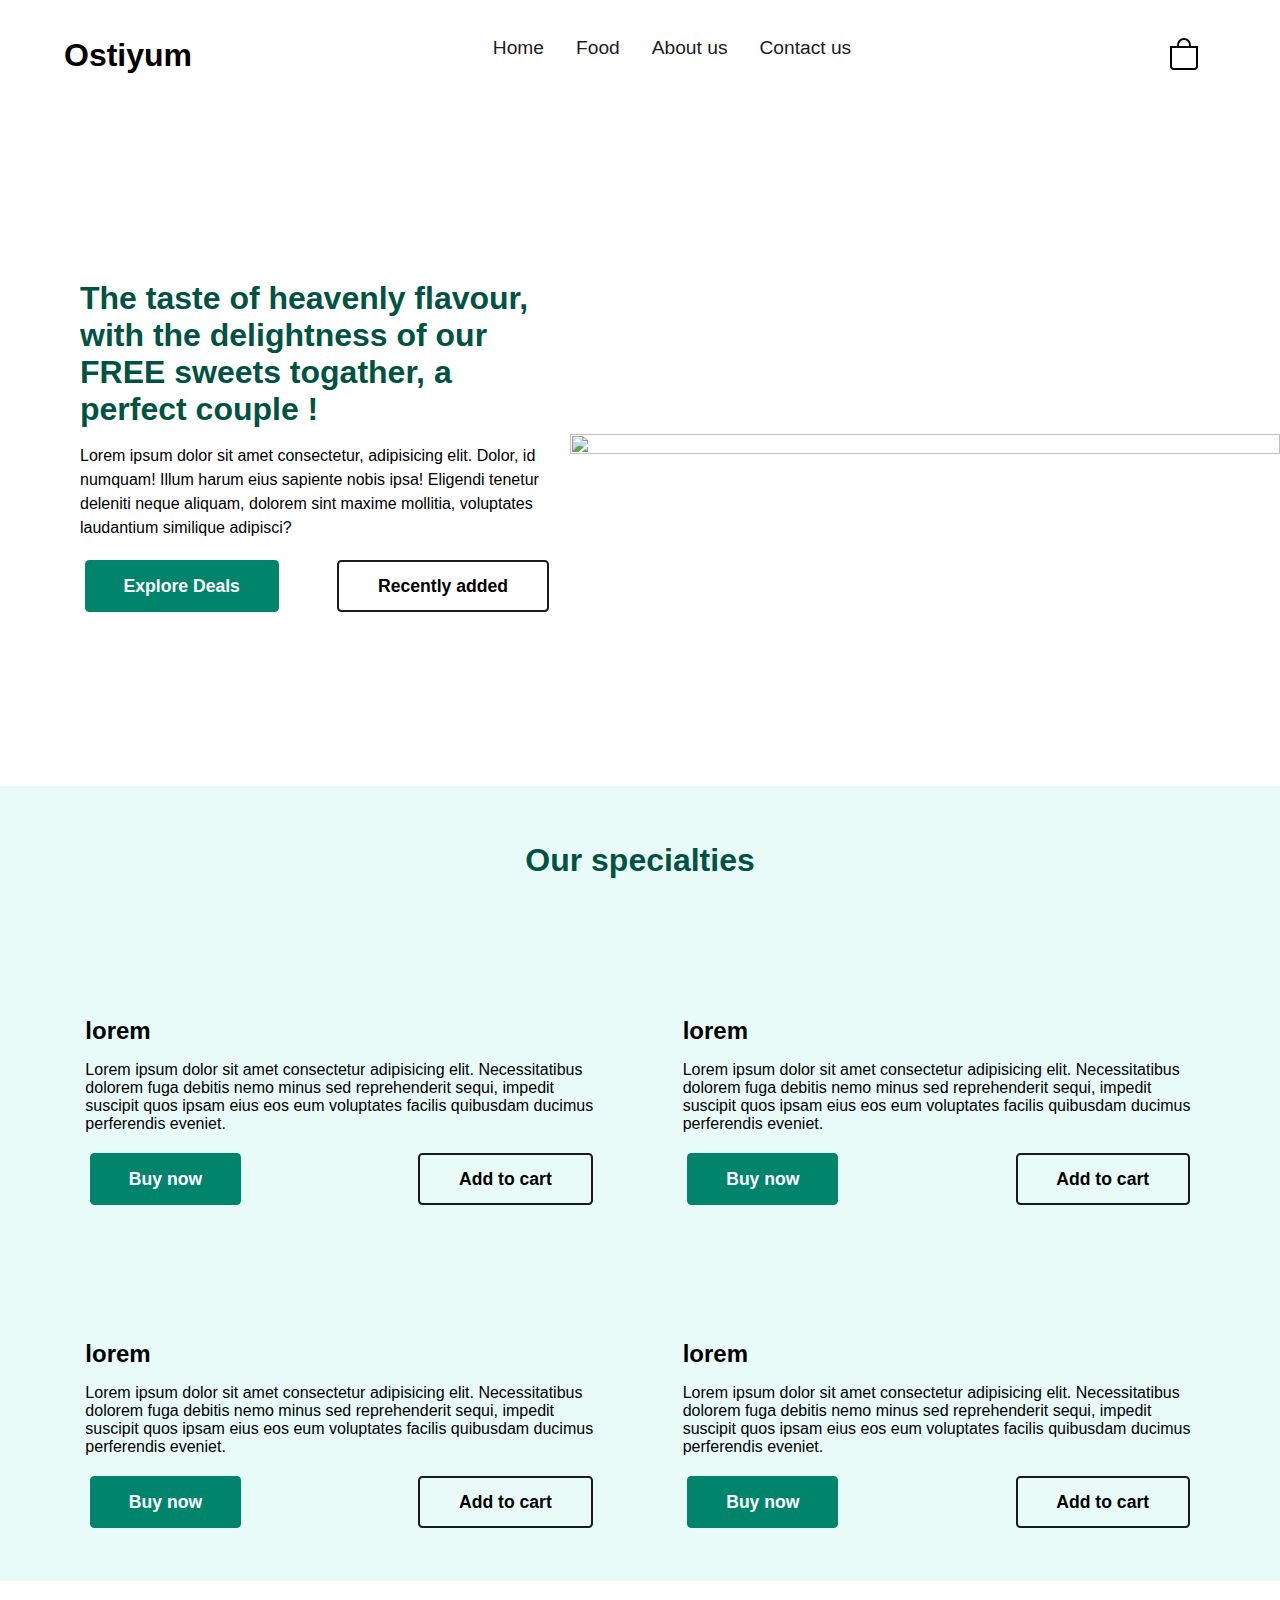
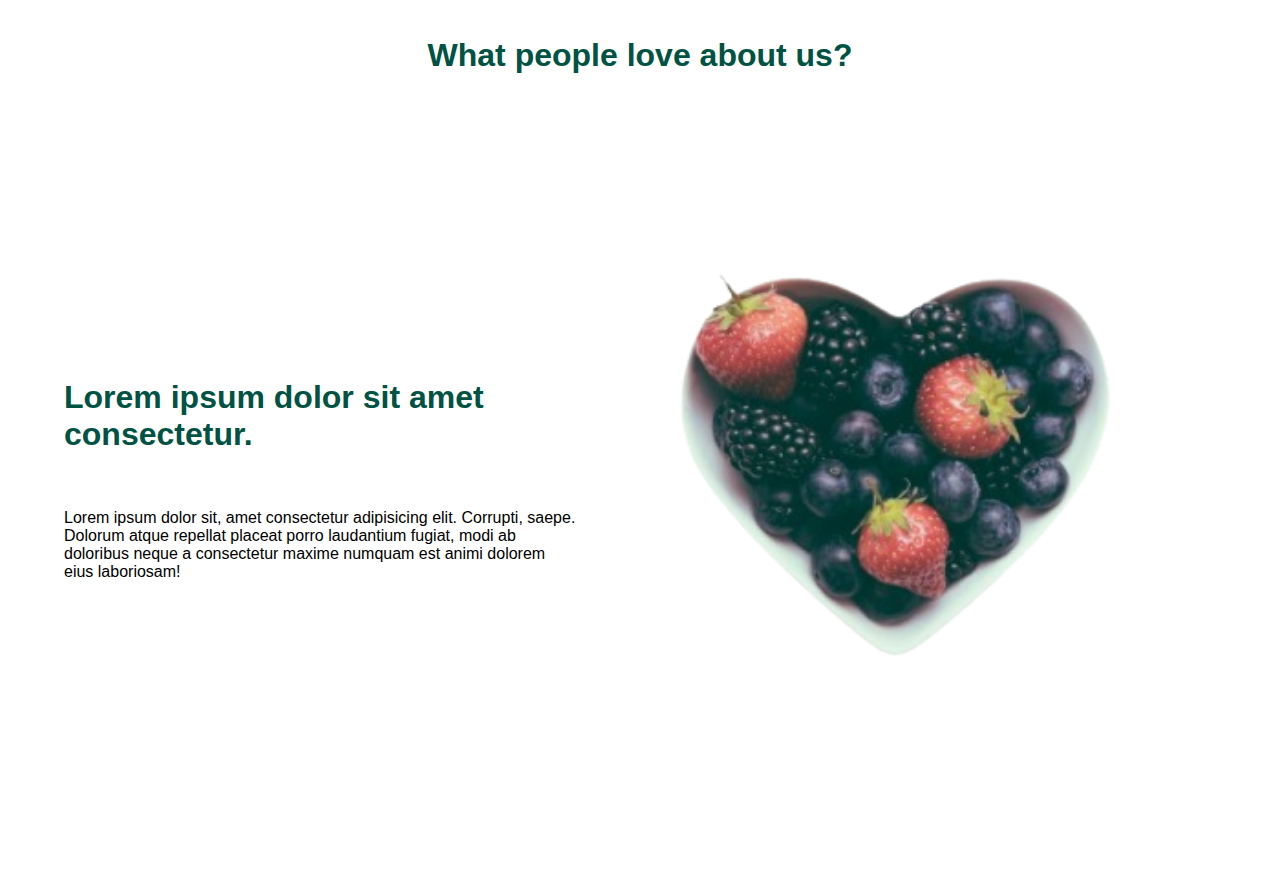
==== index.html @ b5f25201 "section 3" ====
<!DOCTYPE html>
<html lang="en">
<head>
    <meta charset="UTF-8">
    <meta name="viewport" content="width=device-width, initial-scale=1.0">
    <title>Osti-yum</title>
    <!-- stylings -->
    <link rel="stylesheet" href="src\css\style.css">
    <script defer src="src/js/script.js"></script>
</head>
<body>
    <nav>
        <h1>
            Ostiyum
        </h1>

        <div id="nav-link" class="nav-links ">
            <ul>
                
                
                <button id="close_nav">
                    <svg xmlns="http://www.w3.org/2000/svg" width="2rem"fill="currentColor" class="bi bi-x-lg" viewBox="0 0 16 16">
                        <path d="M2.146 2.854a.5.5 0 1 1 .708-.708L8 7.293l5.146-5.147a.5.5 0 0 1 .708.708L8.707 8l5.147 5.146a.5.5 0 0 1-.708.708L8 8.707l-5.146 5.147a.5.5 0 0 1-.708-.708L7.293 8z"/>
                      </svg>
                </button>
                <li><a href="">Home</a></li>
                <li><a href="">Food</a></li>
                <li><a href="">About us</a></li>
                <li><a href="">Contact us</a></li>
            </ul>
        
        </div>

        <div class="cart">
            <button>
                <svg xmlns="http://www.w3.org/2000/svg" width="2rem" fill="currentColor" class="bi bi-bag" viewBox="0 0 16 16">
                    <path d="M8 1a2.5 2.5 0 0 1 2.5 2.5V4h-5v-.5A2.5 2.5 0 0 1 8 1m3.5 3v-.5a3.5 3.5 0 1 0-7 0V4H1v10a2 2 0 0 0 2 2h10a2 2 0 0 0 2-2V4zM2 5h12v9a1 1 0 0 1-1 1H3a1 1 0 0 1-1-1z"/>
                  </svg>
            </button>
            <div class="nav-toggler">
                <button id="open-nav">
                    <svg xmlns="http://www.w3.org/2000/svg" width="2.3rem" fill="currentColor" class="bi bi-list" viewBox="0 0 16 16">
                        <path fill-rule="evenodd" d="M2.5 12a.5.5 0 0 1 .5-.5h10a.5.5 0 0 1 0 1H3a.5.5 0 0 1-.5-.5m0-4a.5.5 0 0 1 .5-.5h10a.5.5 0 0 1 0 1H3a.5.5 0 0 1-.5-.5m0-4a.5.5 0 0 1 .5-.5h10a.5.5 0 0 1 0 1H3a.5.5 0 0 1-.5-.5"/>
                      </svg>
                </button>
            </div>
        </div>

    </nav>

    <section class="sec-1">
        <div class="txt">
            <h1>The taste of heavenly flavour, with the delightness of our FREE sweets togather, a perfect couple !</h1>
            <p>Lorem ipsum dolor sit amet consectetur, adipisicing elit. Dolor, id numquam! Illum harum eius sapiente nobis ipsa! Eligendi tenetur deleniti neque aliquam, dolorem sint maxime mollitia, voluptates laudantium similique adipisci?</p>
            <div class="cta-btn">
                <button>Explore Deals</button>
                <button>Recently added</button>
            </div>
        </div>

        <div class="img-container">
            <img src="src/assets/chicked-saled.webp" alt="">
        </div>
    </section>

    <section class="sec-2">
        <h1 class="title-heading cen">Our specialties</h1>
        
        <div class="big-flex-group">

            <div class="product">
                <div class="img"><img src="https://images.unsplash.com/photo-1504674900247-0877df9cc836?q=80&w=1470&auto=format&fit=crop&ixlib=rb-4.0.3&ixid=M3wxMjA3fDB8MHxwaG90by1wYWdlfHx8fGVufDB8fHx8fA%3D%3D" alt=""></div>
                <div class="textarea">
                    <h2>lorem</h2>
                    <p>Lorem ipsum dolor sit amet consectetur adipisicing elit. Necessitatibus dolorem fuga debitis nemo minus sed reprehenderit sequi, impedit suscipit quos ipsam eius eos eum voluptates facilis quibusdam ducimus perferendis eveniet.</p>
                    
                </div>
                
                <div class="cta-btn">
                    <button>
                        Buy now
                    </button>
                    <button>
                        Add to cart
                    </button>
                </div>
            </div>

            <div class="product">
                <div class="img"><img src="https://images.unsplash.com/photo-1504674900247-0877df9cc836?q=80&w=1470&auto=format&fit=crop&ixlib=rb-4.0.3&ixid=M3wxMjA3fDB8MHxwaG90by1wYWdlfHx8fGVufDB8fHx8fA%3D%3D" alt=""></div>
                <div class="textarea">
                    <h2>lorem</h2>
                    <p>Lorem ipsum dolor sit amet consectetur adipisicing elit. Necessitatibus dolorem fuga debitis nemo minus sed reprehenderit sequi, impedit suscipit quos ipsam eius eos eum voluptates facilis quibusdam ducimus perferendis eveniet.</p>
                    
                </div>
                <div class="cta-btn">
                    <button>
                        Buy now
                    </button>
                    <button>
                        Add to cart
                    </button>
                </div>
            </div>

            <div class="product">
                <div class="img"><img src="https://images.unsplash.com/photo-1504674900247-0877df9cc836?q=80&w=1470&auto=format&fit=crop&ixlib=rb-4.0.3&ixid=M3wxMjA3fDB8MHxwaG90by1wYWdlfHx8fGVufDB8fHx8fA%3D%3D" alt=""></div>
                <div class="textarea">
                    <h2>lorem</h2>
                    <p>Lorem ipsum dolor sit amet consectetur adipisicing elit. Necessitatibus dolorem fuga debitis nemo minus sed reprehenderit sequi, impedit suscipit quos ipsam eius eos eum voluptates facilis quibusdam ducimus perferendis eveniet.</p>
                    
                </div>
                <div class="cta-btn">
                    <button>
                        Buy now
                    </button>
                    <button>
                        Add to cart
                    </button>
                </div>
            </div>
            
            <div class="product">
                <div class="img"><img src="https://images.unsplash.com/photo-1504674900247-0877df9cc836?q=80&w=1470&auto=format&fit=crop&ixlib=rb-4.0.3&ixid=M3wxMjA3fDB8MHxwaG90by1wYWdlfHx8fGVufDB8fHx8fA%3D%3D" alt=""></div>
                <div class="textarea">
                    <h2>lorem</h2>
                    <p>Lorem ipsum dolor sit amet consectetur adipisicing elit. Necessitatibus dolorem fuga debitis nemo minus sed reprehenderit sequi, impedit suscipit quos ipsam eius eos eum voluptates facilis quibusdam ducimus perferendis eveniet.</p>
                    
                </div>
                <div class="cta-btn">
                    <button>
                        Buy now
                    </button>
                    <button>
                        Add to cart
                    </button>
                </div>
            </div>
            
        </div>
    </section>

    <section class="sec-3">
        <h1 class="title-heading cen">What people love about us?</h1>

        <div class="box-thingie">
            <div class="textarea">
                <h1 class="title-heading">Lorem ipsum dolor sit amet consectetur.</h1>
                <p>Lorem ipsum dolor sit, amet consectetur adipisicing elit. Corrupti, saepe. Dolorum atque repellat placeat porro laudantium fugiat, modi ab doloribus neque a consectetur maxime numquam est animi dolorem eius laboriosam!</p>
            </div>
            
            <div class="img">
                <img src="src/assets/heart-bowl.png" alt="">
            </div>
        </div>
    </section>
</body>
</html>
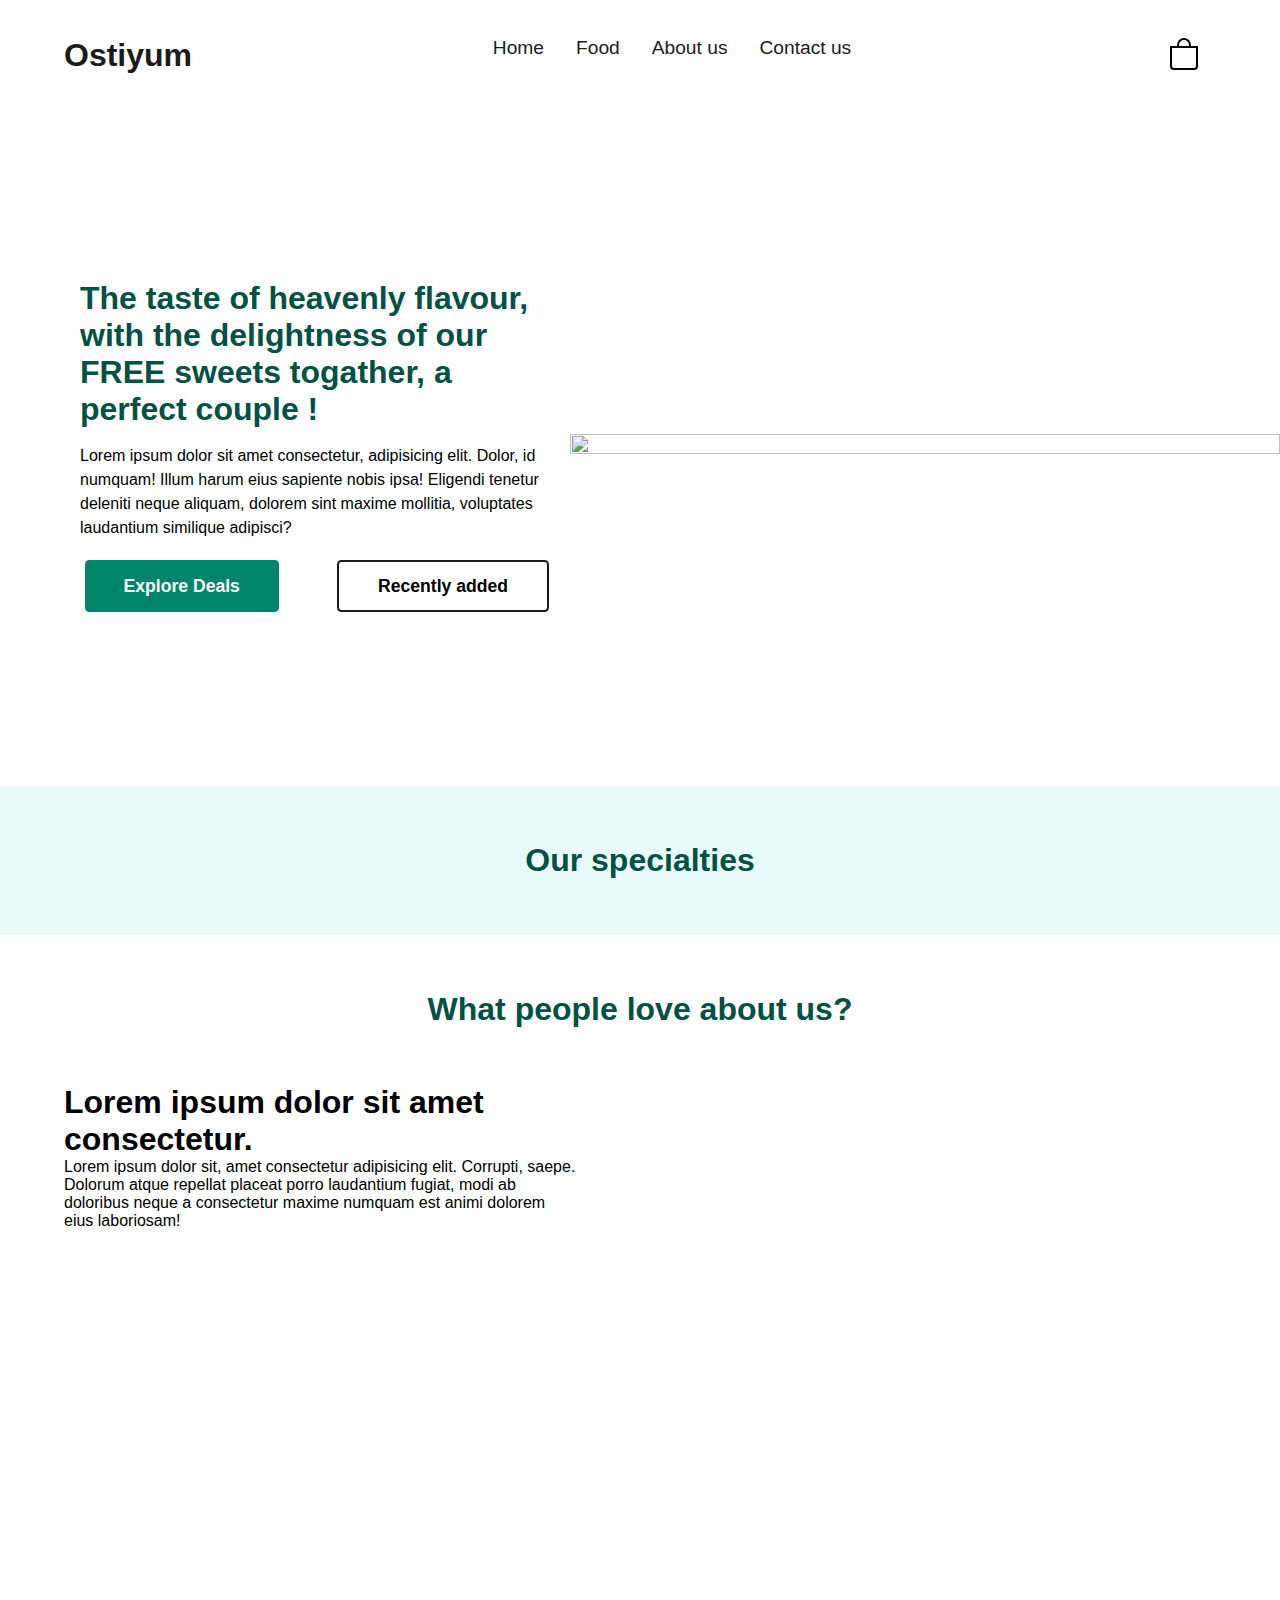
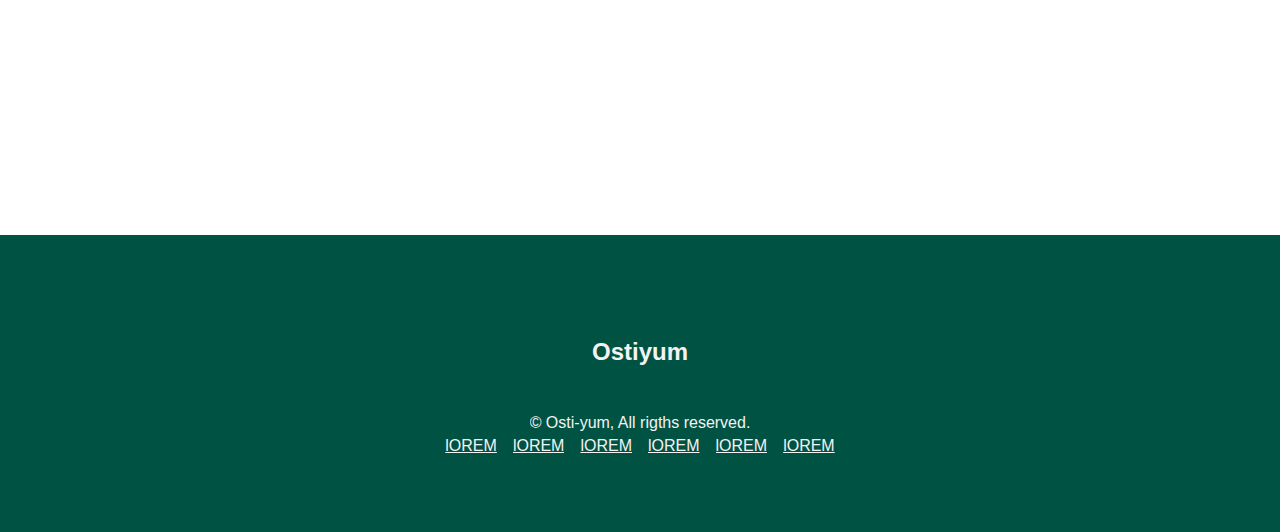
==== commit a913dde9: "half individual product done" ====
--- a/index.html
+++ b/index.html
@@ -6,27 +6,25 @@
     <title>Osti-yum</title>
     <!-- stylings -->
     <link rel="stylesheet" href="src\css\style.css">
+
     <script defer src="src/js/script.js"></script>
+    <script defer src="src/js/productsloader.js"></script>
+
 </head>
 <body>
     <nav>
-        <h1>
-            Ostiyum
-        </h1>
-
+        <a href="../" class="nav-heading">
+            <h1>
+                Ostiyum
+            </h1>
+        </a>
+        
         <div id="nav-link" class="nav-links ">
             <ul>
-                
-                
-                <button id="close_nav">
-                    <svg xmlns="http://www.w3.org/2000/svg" width="2rem"fill="currentColor" class="bi bi-x-lg" viewBox="0 0 16 16">
-                        <path d="M2.146 2.854a.5.5 0 1 1 .708-.708L8 7.293l5.146-5.147a.5.5 0 0 1 .708.708L8.707 8l5.147 5.146a.5.5 0 0 1-.708.708L8 8.707l-5.146 5.147a.5.5 0 0 1-.708-.708L7.293 8z"/>
-                      </svg>
-                </button>
-                <li><a href="">Home</a></li>
-                <li><a href="">Food</a></li>
-                <li><a href="">About us</a></li>
-                <li><a href="">Contact us</a></li>
+                <li><a href="../">Home</a></li>
+                <li><a href="#">Food</a></li>
+                <li><a href="#">About us</a></li>
+                <li><a href="#">Contact us</a></li>
             </ul>
         
         </div>
@@ -41,13 +39,13 @@
                 <button id="open-nav">
                     <svg xmlns="http://www.w3.org/2000/svg" width="2.3rem" fill="currentColor" class="bi bi-list" viewBox="0 0 16 16">
                         <path fill-rule="evenodd" d="M2.5 12a.5.5 0 0 1 .5-.5h10a.5.5 0 0 1 0 1H3a.5.5 0 0 1-.5-.5m0-4a.5.5 0 0 1 .5-.5h10a.5.5 0 0 1 0 1H3a.5.5 0 0 1-.5-.5m0-4a.5.5 0 0 1 .5-.5h10a.5.5 0 0 1 0 1H3a.5.5 0 0 1-.5-.5"/>
-                      </svg>
+                    </svg>
                 </button>
             </div>
         </div>
-
+        
     </nav>
-
+    
     <section class="sec-1">
         <div class="txt">
             <h1>The taste of heavenly flavour, with the delightness of our FREE sweets togather, a perfect couple !</h1>
@@ -66,93 +64,66 @@
     <section class="sec-2">
         <h1 class="title-heading cen">Our specialties</h1>
         
-        <div class="big-flex-group">
+        <div id="speacialities_container" class="big-flex-group">
 
-            <div class="product">
-                <div class="img"><img src="https://images.unsplash.com/photo-1504674900247-0877df9cc836?q=80&w=1470&auto=format&fit=crop&ixlib=rb-4.0.3&ixid=M3wxMjA3fDB8MHxwaG90by1wYWdlfHx8fGVufDB8fHx8fA%3D%3D" alt=""></div>
-                <div class="textarea">
-                    <h2>lorem</h2>
-                    <p>Lorem ipsum dolor sit amet consectetur adipisicing elit. Necessitatibus dolorem fuga debitis nemo minus sed reprehenderit sequi, impedit suscipit quos ipsam eius eos eum voluptates facilis quibusdam ducimus perferendis eveniet.</p>
-                    
-                </div>
-                
-                <div class="cta-btn">
-                    <button>
-                        Buy now
-                    </button>
-                    <button>
-                        Add to cart
-                    </button>
-                </div>
-            </div>
-
-            <div class="product">
-                <div class="img"><img src="https://images.unsplash.com/photo-1504674900247-0877df9cc836?q=80&w=1470&auto=format&fit=crop&ixlib=rb-4.0.3&ixid=M3wxMjA3fDB8MHxwaG90by1wYWdlfHx8fGVufDB8fHx8fA%3D%3D" alt=""></div>
-                <div class="textarea">
-                    <h2>lorem</h2>
-                    <p>Lorem ipsum dolor sit amet consectetur adipisicing elit. Necessitatibus dolorem fuga debitis nemo minus sed reprehenderit sequi, impedit suscipit quos ipsam eius eos eum voluptates facilis quibusdam ducimus perferendis eveniet.</p>
-                    
-                </div>
-                <div class="cta-btn">
-                    <button>
-                        Buy now
-                    </button>
-                    <button>
-                        Add to cart
-                    </button>
-                </div>
-            </div>
-
-            <div class="product">
-                <div class="img"><img src="https://images.unsplash.com/photo-1504674900247-0877df9cc836?q=80&w=1470&auto=format&fit=crop&ixlib=rb-4.0.3&ixid=M3wxMjA3fDB8MHxwaG90by1wYWdlfHx8fGVufDB8fHx8fA%3D%3D" alt=""></div>
-                <div class="textarea">
-                    <h2>lorem</h2>
-                    <p>Lorem ipsum dolor sit amet consectetur adipisicing elit. Necessitatibus dolorem fuga debitis nemo minus sed reprehenderit sequi, impedit suscipit quos ipsam eius eos eum voluptates facilis quibusdam ducimus perferendis eveniet.</p>
-                    
-                </div>
-                <div class="cta-btn">
-                    <button>
-                        Buy now
-                    </button>
-                    <button>
-                        Add to cart
-                    </button>
-                </div>
-            </div>
-            
-            <div class="product">
-                <div class="img"><img src="https://images.unsplash.com/photo-1504674900247-0877df9cc836?q=80&w=1470&auto=format&fit=crop&ixlib=rb-4.0.3&ixid=M3wxMjA3fDB8MHxwaG90by1wYWdlfHx8fGVufDB8fHx8fA%3D%3D" alt=""></div>
-                <div class="textarea">
-                    <h2>lorem</h2>
-                    <p>Lorem ipsum dolor sit amet consectetur adipisicing elit. Necessitatibus dolorem fuga debitis nemo minus sed reprehenderit sequi, impedit suscipit quos ipsam eius eos eum voluptates facilis quibusdam ducimus perferendis eveniet.</p>
-                    
-                </div>
-                <div class="cta-btn">
-                    <button>
-                        Buy now
-                    </button>
-                    <button>
-                        Add to cart
-                    </button>
-                </div>
-            </div>
             
         </div>
     </section>
 
     <section class="sec-3">
-        <h1 class="title-heading cen">What people love about us?</h1>
-
-        <div class="box-thingie">
+        <h1 class="title-heading cen m-p-heading">What people love about us?</h1>
+        
+        <div class="container">
             <div class="textarea">
-                <h1 class="title-heading">Lorem ipsum dolor sit amet consectetur.</h1>
+                <h1>Lorem ipsum dolor sit amet consectetur.</h1>
                 <p>Lorem ipsum dolor sit, amet consectetur adipisicing elit. Corrupti, saepe. Dolorum atque repellat placeat porro laudantium fugiat, modi ab doloribus neque a consectetur maxime numquam est animi dolorem eius laboriosam!</p>
             </div>
             
             <div class="img">
-                <img src="src/assets/heart-bowl.png" alt="">
+                <img src="src/assets/heart-bowl.webp" alt="">
             </div>
         </div>
     </section>
+
+    <!-- will add more sections as desired -->
+
+    <footer>
+        <div class="ftr-container">
+            <div class="ftr-title"><h2 class="ftr-heading">Ostiyum</h2></div>
+            <div class="copyright">
+                <p>© <span id="year"></span> Osti-yum, All rigths reserved.
+                </p>
+            </div>
+            <div class="ftr-links">
+
+
+
+                <a href="#" class="ftr-link">
+                    lOREM
+                </a>
+    
+                <a href="#" class="ftr-link">
+                    lOREM
+                </a>
+    
+                <a href="#" class="ftr-link">
+                    lOREM
+                </a>
+    
+                <a href="#" class="ftr-link">
+                    lOREM
+                </a>
+    
+                <a href="#" class="ftr-link">
+                    lOREM
+                </a>
+    
+                <a href="#" class="ftr-link">
+                    lOREM
+                </a>
+            </div>
+        </div>
+    </footer>
+
 </body>
 </html>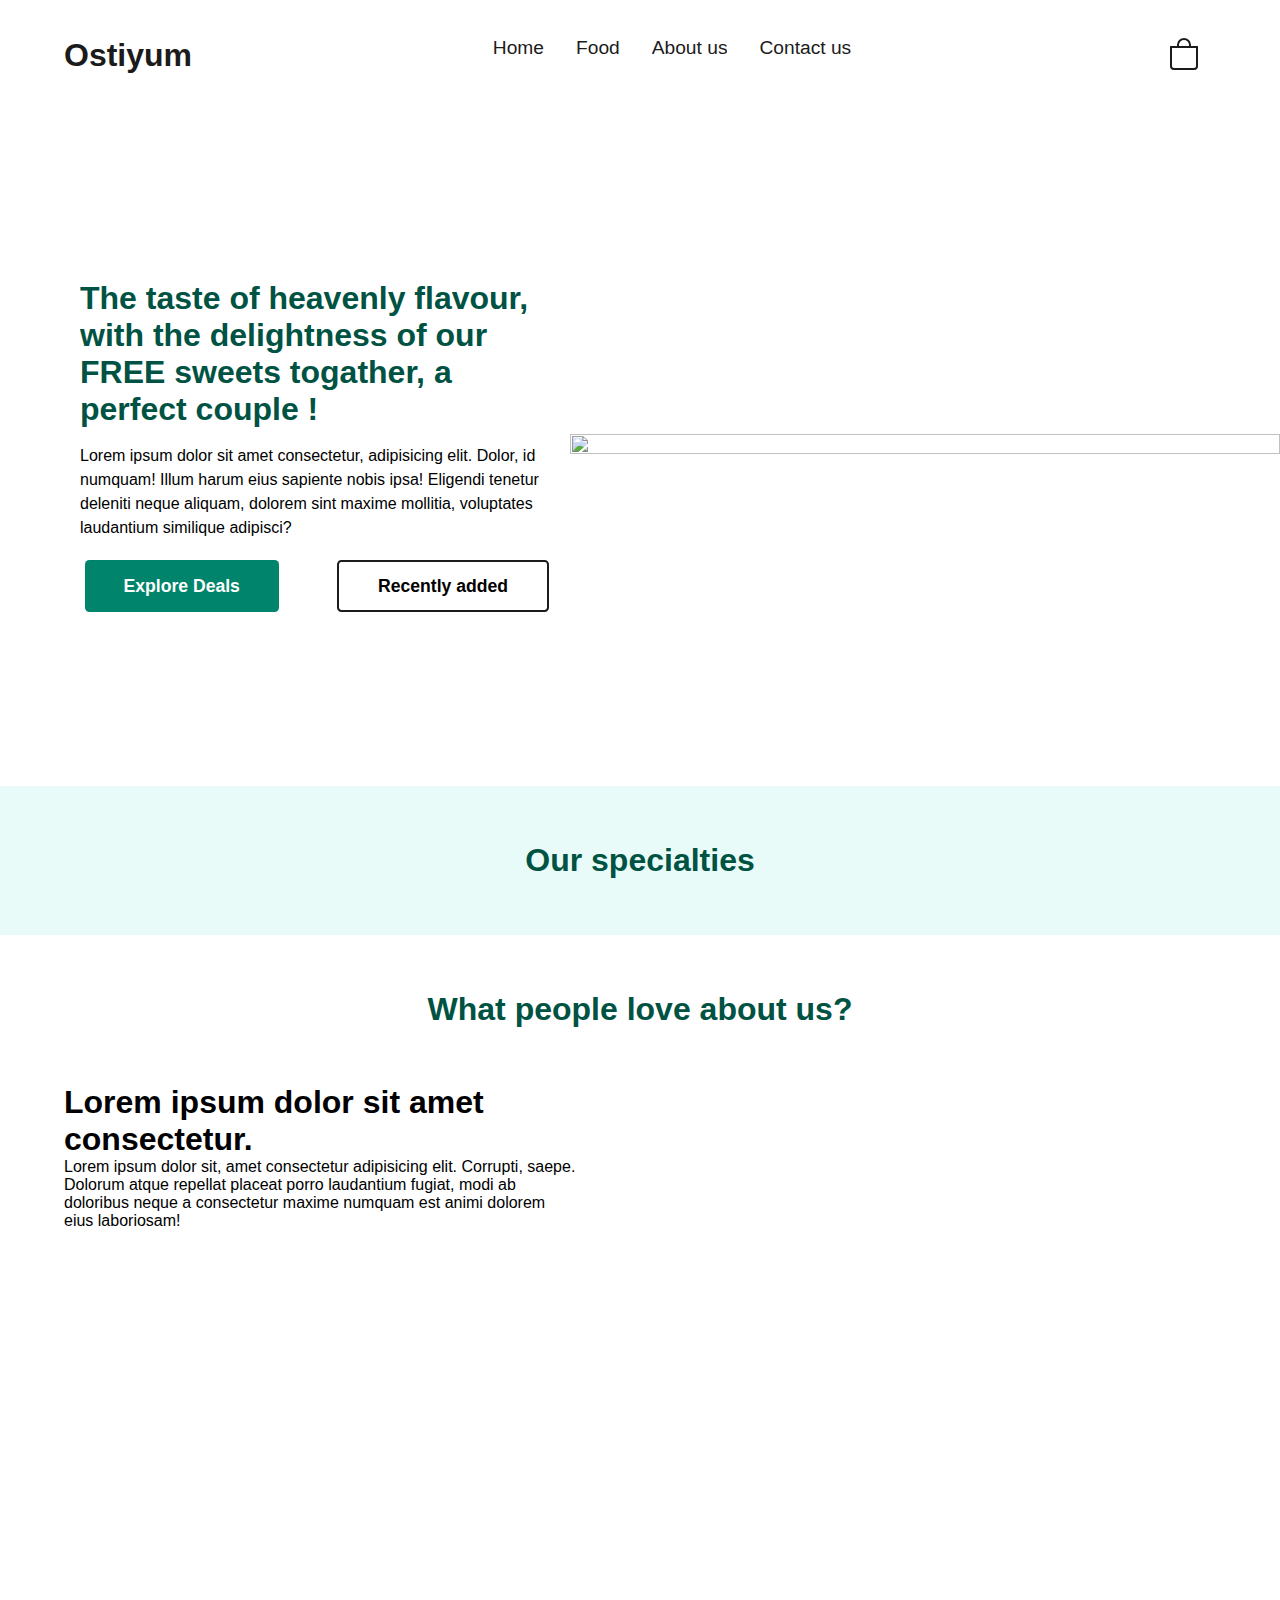
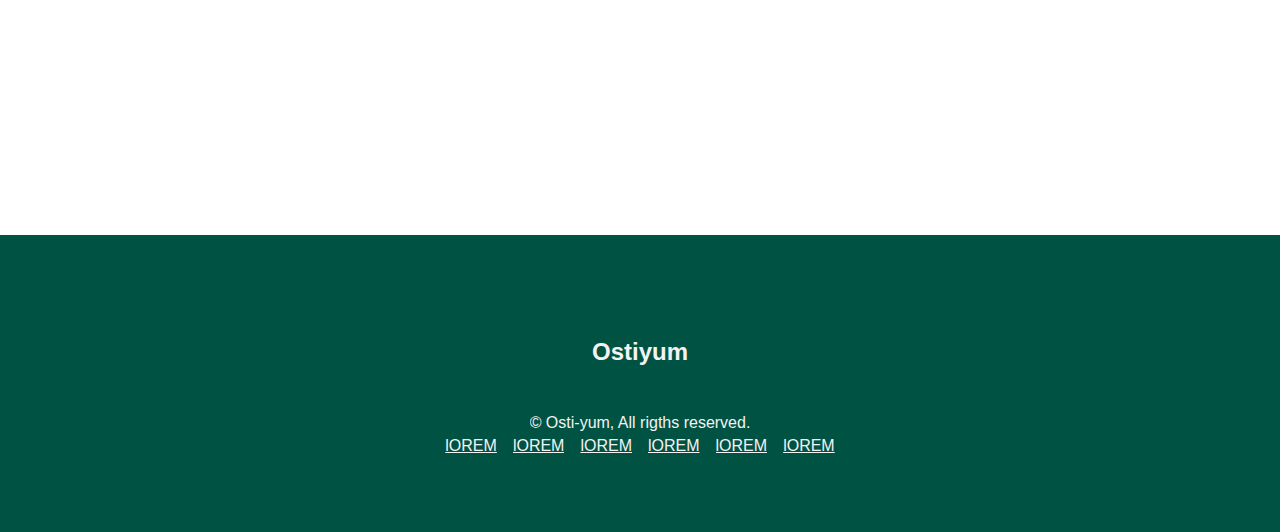
==== commit 01bd635b: "empty cart page" ====
--- a/index.html
+++ b/index.html
@@ -31,9 +31,11 @@
 
         <div class="cart">
             <button>
-                <svg xmlns="http://www.w3.org/2000/svg" width="2rem" fill="currentColor" class="bi bi-bag" viewBox="0 0 16 16">
-                    <path d="M8 1a2.5 2.5 0 0 1 2.5 2.5V4h-5v-.5A2.5 2.5 0 0 1 8 1m3.5 3v-.5a3.5 3.5 0 1 0-7 0V4H1v10a2 2 0 0 0 2 2h10a2 2 0 0 0 2-2V4zM2 5h12v9a1 1 0 0 1-1 1H3a1 1 0 0 1-1-1z"/>
-                  </svg>
+                <a href="/cart/" role="not_link" class="clr-black">
+                    <svg xmlns="http://www.w3.org/2000/svg" width="2rem" fill="currentColor" class="bi bi-bag" viewBox="0 0 16 16">
+                        <path d="M8 1a2.5 2.5 0 0 1 2.5 2.5V4h-5v-.5A2.5 2.5 0 0 1 8 1m3.5 3v-.5a3.5 3.5 0 1 0-7 0V4H1v10a2 2 0 0 0 2 2h10a2 2 0 0 0 2-2V4zM2 5h12v9a1 1 0 0 1-1 1H3a1 1 0 0 1-1-1z"/>
+                    </svg>
+                </a>
             </button>
             <div class="nav-toggler">
                 <button id="open-nav">
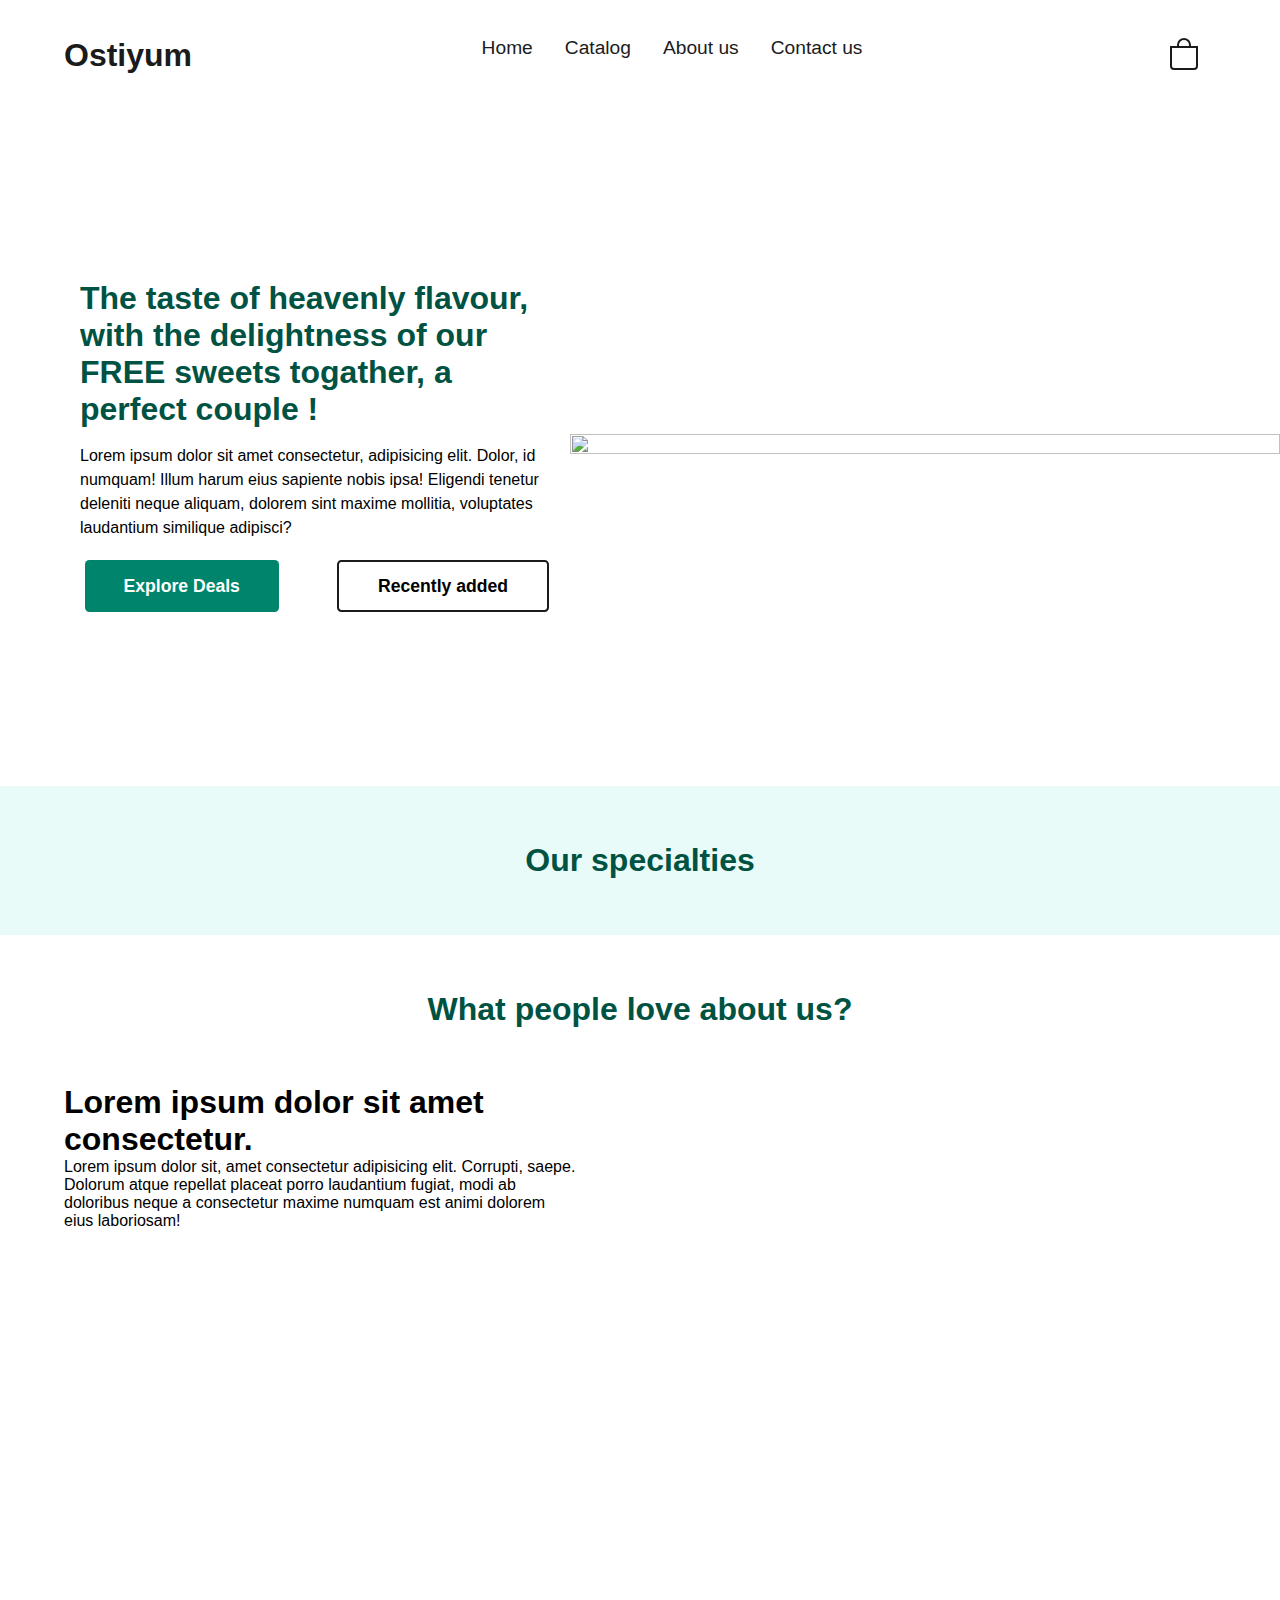
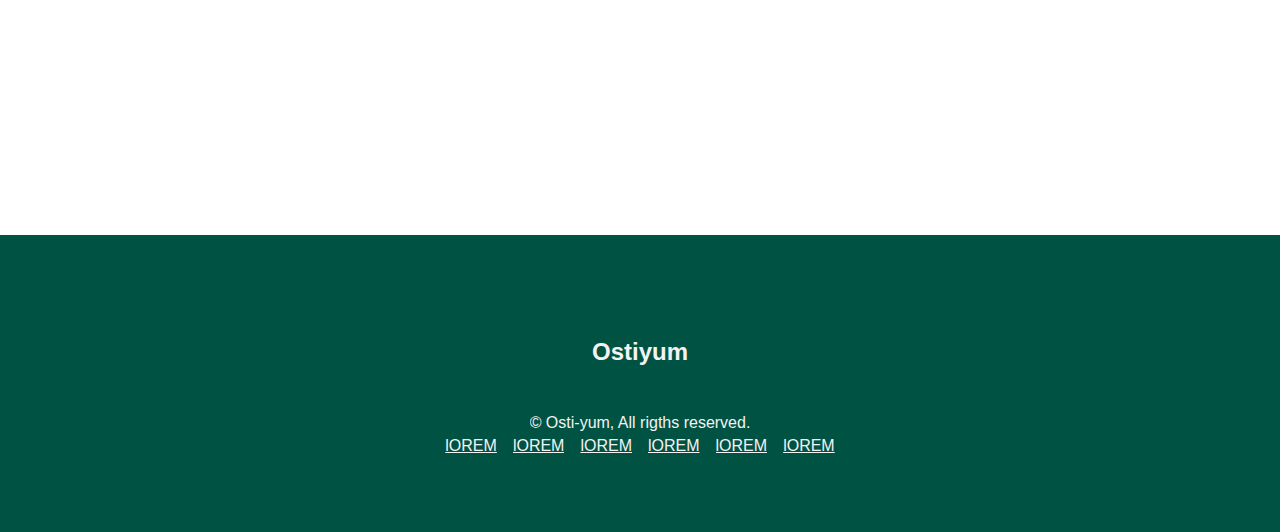
==== commit 1ab2b850: "cart bugs fixed" ====
--- a/index.html
+++ b/index.html
@@ -22,7 +22,7 @@
         <div id="nav-link" class="nav-links ">
             <ul>
                 <li><a href="../">Home</a></li>
-                <li><a href="#">Food</a></li>
+                <li><a href="/catalog/">Catalog</a></li>
                 <li><a href="#">About us</a></li>
                 <li><a href="#">Contact us</a></li>
             </ul>
@@ -30,7 +30,7 @@
         </div>
 
         <div class="cart">
-            <button>
+            <button onchange="">
                 <a href="/cart/" role="not_link" class="clr-black">
                     <svg xmlns="http://www.w3.org/2000/svg" width="2rem" fill="currentColor" class="bi bi-bag" viewBox="0 0 16 16">
                         <path d="M8 1a2.5 2.5 0 0 1 2.5 2.5V4h-5v-.5A2.5 2.5 0 0 1 8 1m3.5 3v-.5a3.5 3.5 0 1 0-7 0V4H1v10a2 2 0 0 0 2 2h10a2 2 0 0 0 2-2V4zM2 5h12v9a1 1 0 0 1-1 1H3a1 1 0 0 1-1-1z"/>
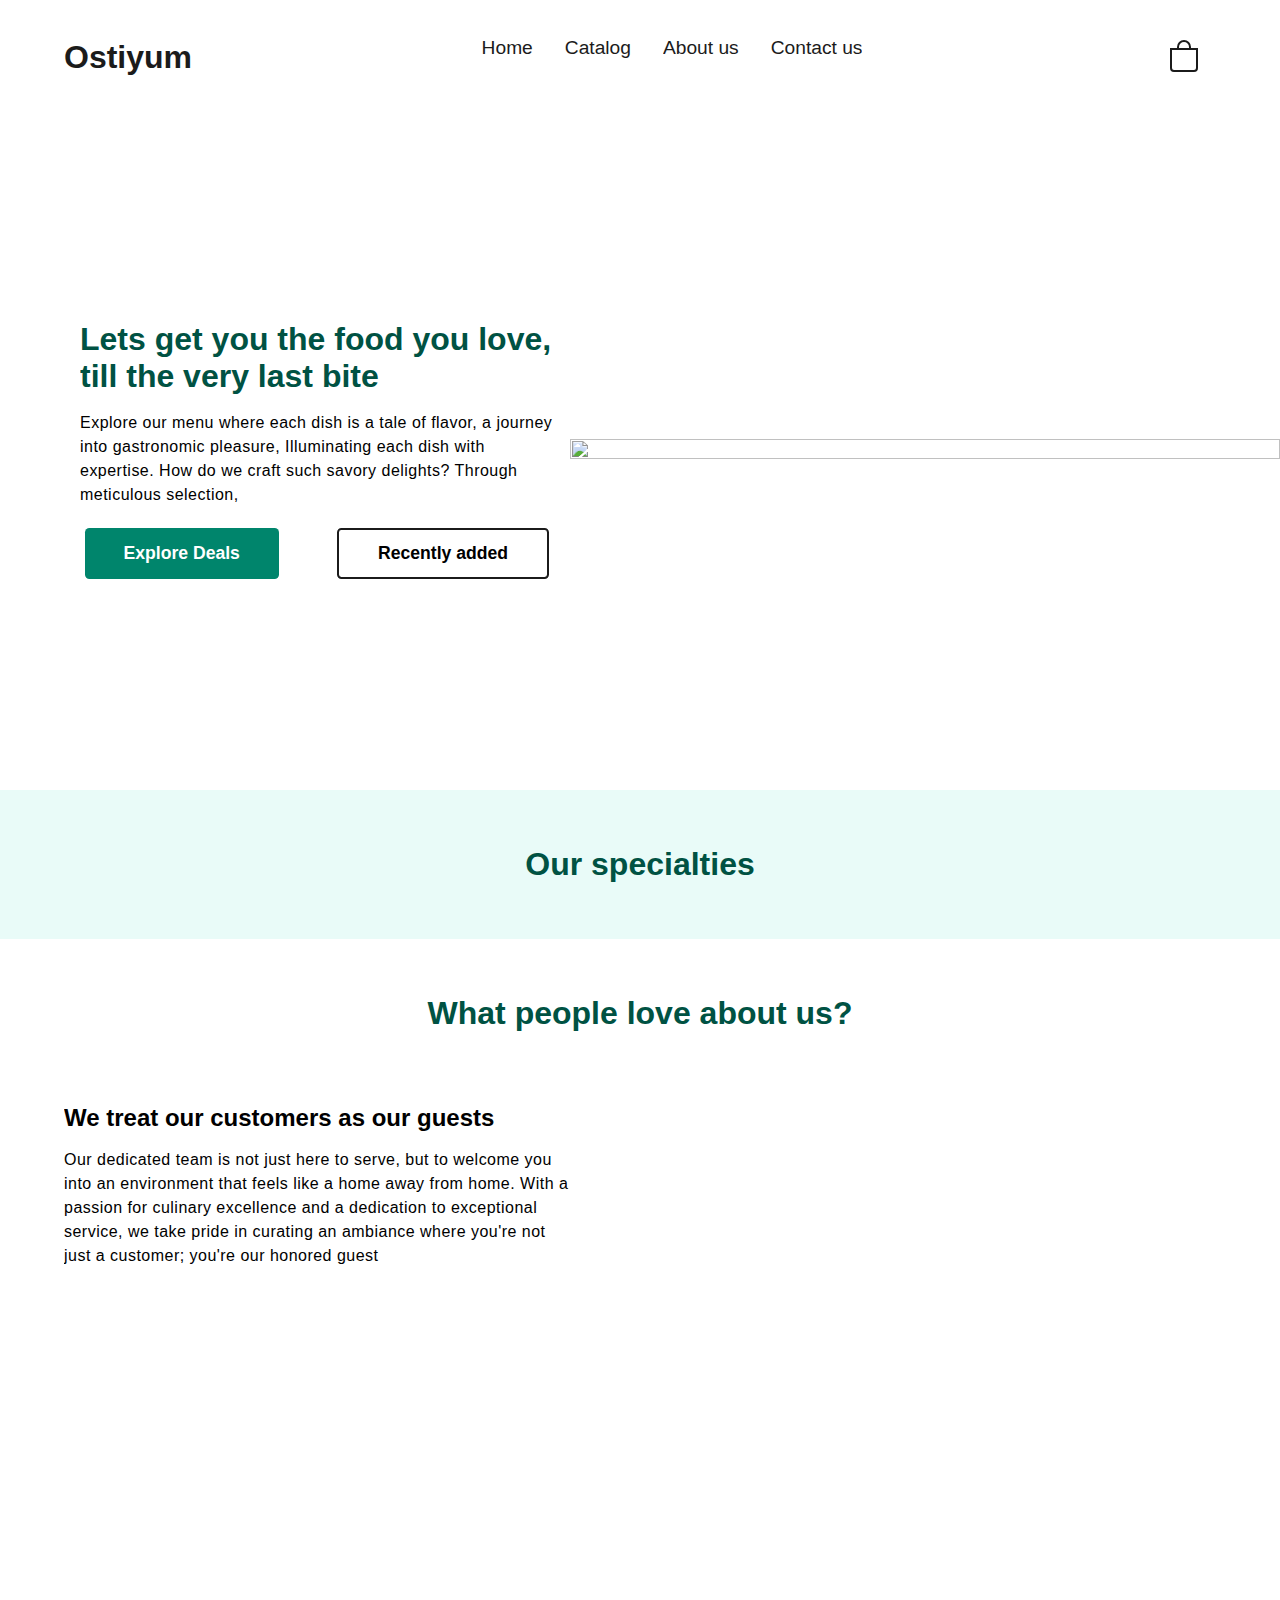
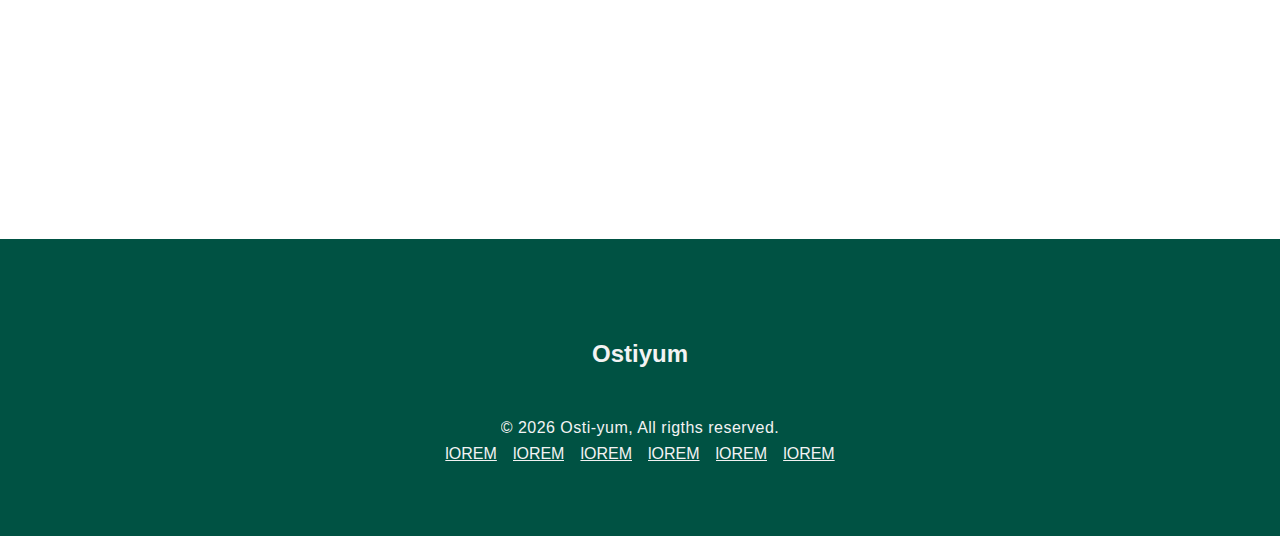
==== commit af3d0c9d: "tiny changes, remarkeable experience" ====
--- a/index.html
+++ b/index.html
@@ -24,13 +24,13 @@
                 <li><a href="../">Home</a></li>
                 <li><a href="/catalog/">Catalog</a></li>
                 <li><a href="#">About us</a></li>
-                <li><a href="#">Contact us</a></li>
+                <li><a href="/contact-us/">Contact us</a></li>
             </ul>
         
         </div>
 
         <div class="cart">
-            <button onchange="">
+            <button>
                 <a href="/cart/" role="not_link" class="clr-black">
                     <svg xmlns="http://www.w3.org/2000/svg" width="2rem" fill="currentColor" class="bi bi-bag" viewBox="0 0 16 16">
                         <path d="M8 1a2.5 2.5 0 0 1 2.5 2.5V4h-5v-.5A2.5 2.5 0 0 1 8 1m3.5 3v-.5a3.5 3.5 0 1 0-7 0V4H1v10a2 2 0 0 0 2 2h10a2 2 0 0 0 2-2V4zM2 5h12v9a1 1 0 0 1-1 1H3a1 1 0 0 1-1-1z"/>
@@ -47,11 +47,10 @@
         </div>
         
     </nav>
-    
     <section class="sec-1">
         <div class="txt">
-            <h1>The taste of heavenly flavour, with the delightness of our FREE sweets togather, a perfect couple !</h1>
-            <p>Lorem ipsum dolor sit amet consectetur, adipisicing elit. Dolor, id numquam! Illum harum eius sapiente nobis ipsa! Eligendi tenetur deleniti neque aliquam, dolorem sint maxime mollitia, voluptates laudantium similique adipisci?</p>
+            <h1>Lets get you the food you love, till the very last bite</h1>
+            <p>Explore our menu where each dish is a tale of flavor, a journey into gastronomic pleasure, Illuminating each dish with expertise. How do we craft such savory delights? Through meticulous selection,</p>
             <div class="cta-btn">
                 <button>Explore Deals</button>
                 <button>Recently added</button>
@@ -77,8 +76,8 @@
         
         <div class="container">
             <div class="textarea">
-                <h1>Lorem ipsum dolor sit amet consectetur.</h1>
-                <p>Lorem ipsum dolor sit, amet consectetur adipisicing elit. Corrupti, saepe. Dolorum atque repellat placeat porro laudantium fugiat, modi ab doloribus neque a consectetur maxime numquam est animi dolorem eius laboriosam!</p>
+                <h2 class="">We treat our customers as our guests</h2>
+                <p>Our dedicated team is not just here to serve, but to welcome you into an environment that feels like a home away from home. With a passion for culinary excellence and a dedication to exceptional service, we take pride in curating an ambiance where you're not just a customer; you're our honored guest</p>
             </div>
             
             <div class="img">
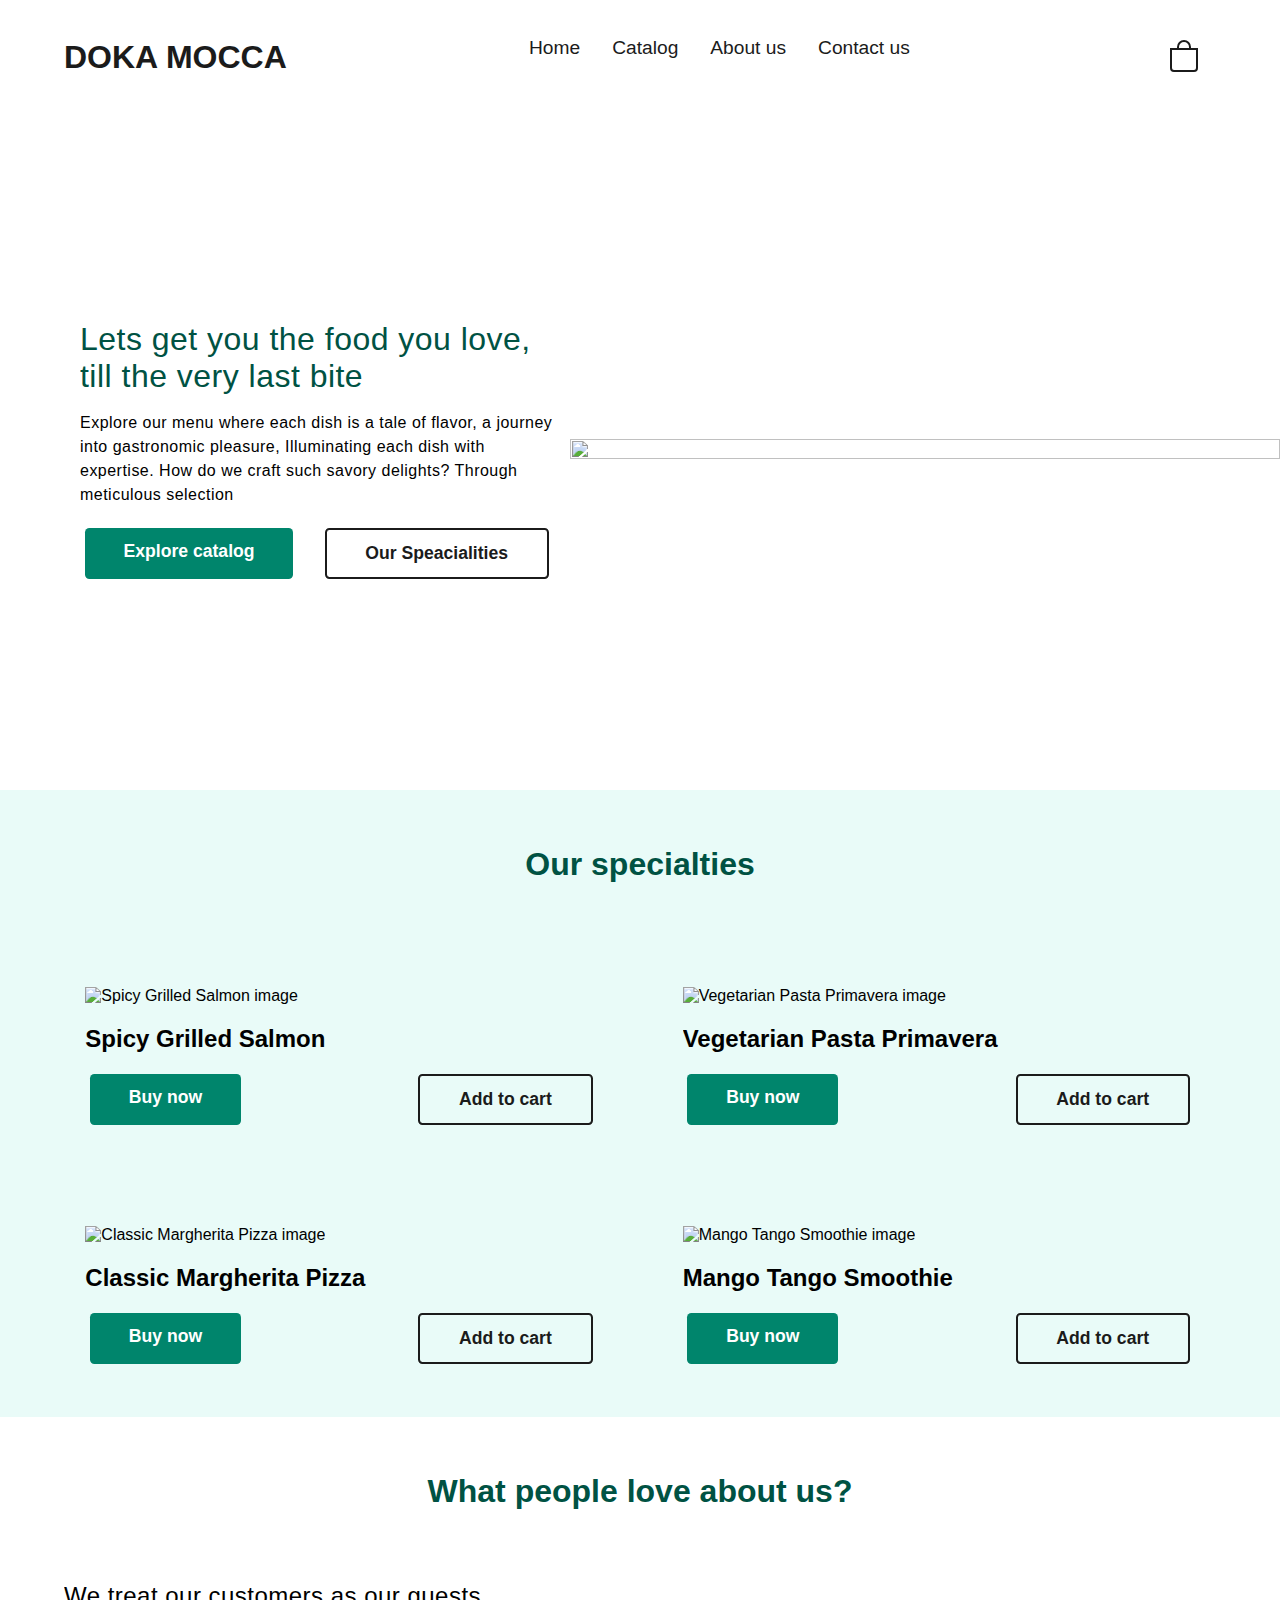
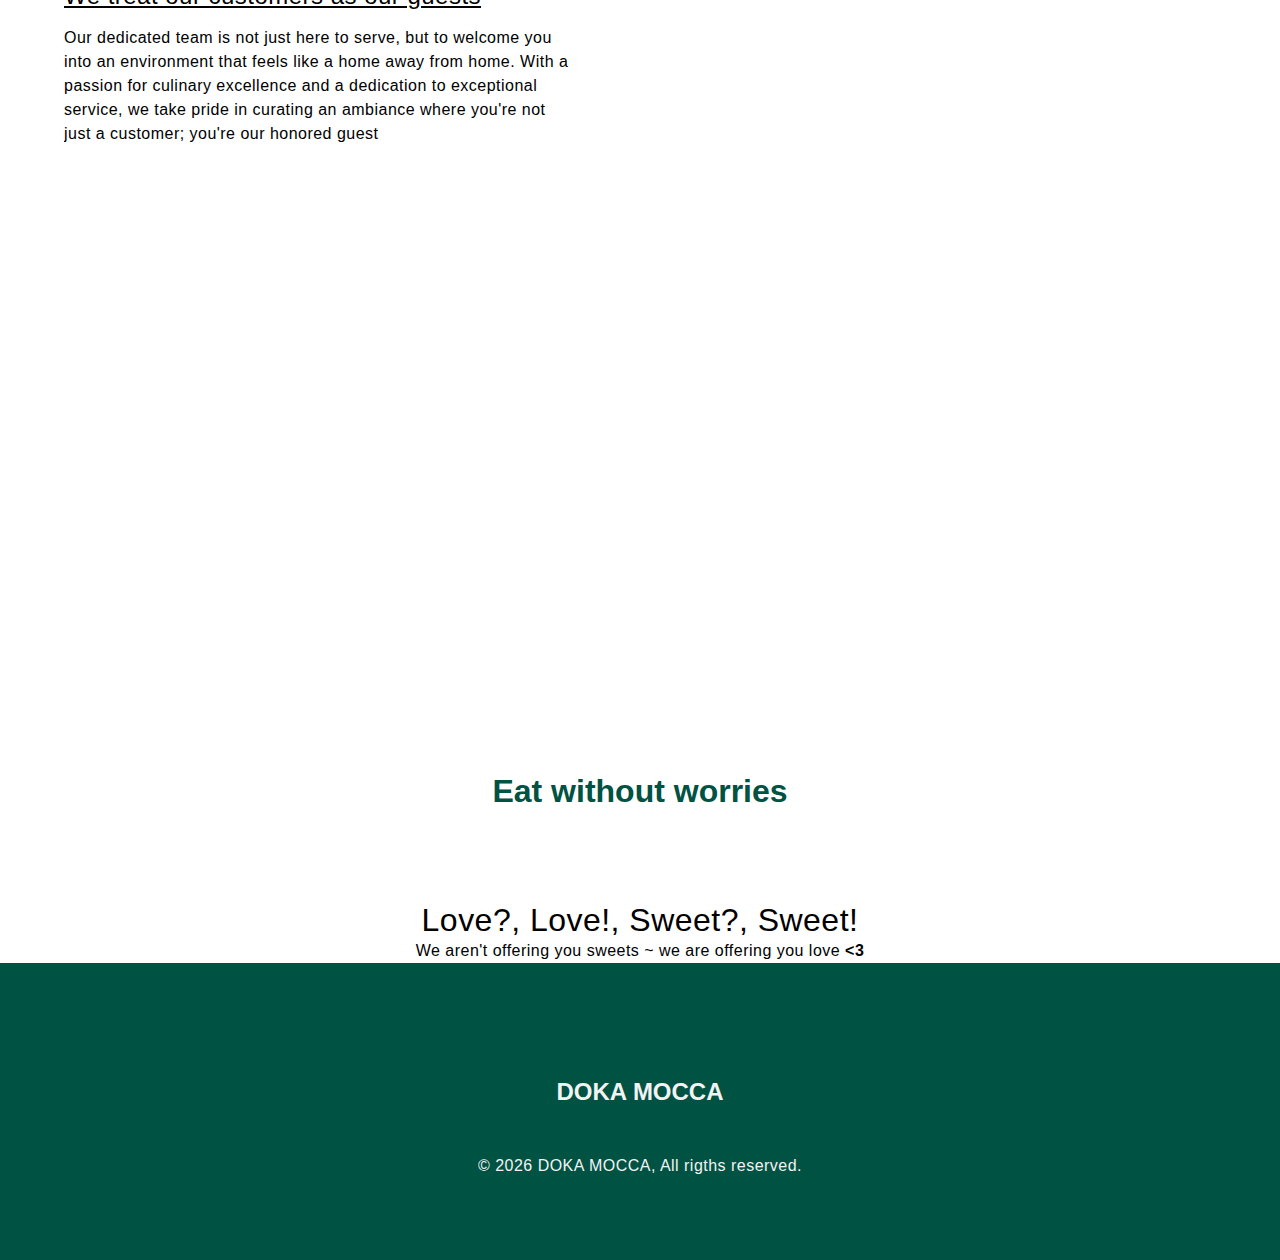
==== commit 74c243eb: "DOKA MOCCA" ====
--- a/index.html
+++ b/index.html
@@ -3,7 +3,7 @@
 <head>
     <meta charset="UTF-8">
     <meta name="viewport" content="width=device-width, initial-scale=1.0">
-    <title>Osti-yum</title>
+    <title>DOKA MOCCA</title>
     <!-- stylings -->
     <link rel="stylesheet" href="src\css\style.css">
 
@@ -11,11 +11,19 @@
     <script defer src="src/js/productsloader.js"></script>
 
 </head>
+
+<meta property="og:image" content="https://DOKA MOCCA.netlify.app/src/assets/straberry-heats.jpeg">
+<link rel="shortcut icon" href="https://scontent.fkhi5-1.fna.fbcdn.net/v/t39.30808-1/373608347_481801950845851_8907608473031251820_n.jpg?stp=dst-jpg_p200x200&_nc_cat=111&ccb=1-7&_nc_sid=5f2048&_nc_eui2=AeHdbYCBMWeLifABSLvRXt3yZLZwilDMMh1ktnCKUMwyHSgjER5t8b-N9gjPRKh9TWVdBIzmJ5hFeHLc8DVEGFj_&_nc_ohc=rsf-kGA0I4YAb7E71el&_nc_ht=scontent.fkhi5-1.fna&oh=00_AfCcD1yxCPFkSevfhy7LUSET4b0EBGUi-Ha3-IuAMvtXEQ&oe=662D98BD" type="image/x-icon">
+<meta name="description" content="Explore our menu where each dish is a tale of flavor, a journey into gastronomic pleasure, Illuminating each dish with expertise. How do we craft such savory delights? Through meticulous selection">
+<meta property="og:image" content="src/assets/straberry-heats.jpeg" />
+<!-- makes it add to home screen (on mobiles) -->
+<meta name='mobile-web-app-capable' content='yes'>
+<meta name='apple-mobile-web-app-capable' content='yes'>
 <body>
     <nav>
         <a href="../" class="nav-heading">
             <h1>
-                Ostiyum
+                DOKA MOCCA 
             </h1>
         </a>
         
@@ -23,7 +31,7 @@
             <ul>
                 <li><a href="../">Home</a></li>
                 <li><a href="/catalog/">Catalog</a></li>
-                <li><a href="#">About us</a></li>
+                <li><a href="/About-us/">About us</a></li>
                 <li><a href="/contact-us/">Contact us</a></li>
             </ul>
         
@@ -47,18 +55,19 @@
         </div>
         
     </nav>
+    <div id="notify_con"></div>
     <section class="sec-1">
         <div class="txt">
-            <h1>Lets get you the food you love, till the very last bite</h1>
-            <p>Explore our menu where each dish is a tale of flavor, a journey into gastronomic pleasure, Illuminating each dish with expertise. How do we craft such savory delights? Through meticulous selection,</p>
+            <h1 class="light-heading">Lets get you the food you love, till the very last bite</h1>
+            <p>Explore our menu where each dish is a tale of flavor, a journey into gastronomic pleasure, Illuminating each dish with expertise. How do we craft such savory delights? Through meticulous selection</p>
             <div class="cta-btn">
-                <button>Explore Deals</button>
-                <button>Recently added</button>
+                <a href="/catalog/">Explore catalog</a>
+                <a href="#speacialities_container">Our Speacialities</a>
             </div>
         </div>
 
         <div class="img-container">
-            <img src="src/assets/chicked-saled.webp" alt="">
+            <img src="src/assets/saphegatti.png" alt="">
         </div>
     </section>
 
@@ -76,52 +85,47 @@
         
         <div class="container">
             <div class="textarea">
-                <h2 class="">We treat our customers as our guests</h2>
+                <h2 class="light-heading"><u>We treat our customers as our guests</u></h2>
                 <p>Our dedicated team is not just here to serve, but to welcome you into an environment that feels like a home away from home. With a passion for culinary excellence and a dedication to exceptional service, we take pride in curating an ambiance where you're not just a customer; you're our honored guest</p>
             </div>
             
             <div class="img">
-                <img src="src/assets/heart-bowl.webp" alt="">
+                <img src="src/assets/starberry-cup.png" alt="">
+            </div>
+        </div>
+    </section>
+    
+
+    <section class="sec-4">
+        <h1 class="title-heading cen">Eat without worries</h1>
+
+        <div class="sec-4-inner-con">
+            <div class="img-collage">
+                <div class="column">
+                    <img src="src/assets/butter-frok.png" alt="" class="img-clg-member">
+                    <img src="src/assets/bread-heart.png" alt="" class="img-clg-member">
+                </div>
+                <div class="column">
+                    <img src="src/assets/love-donuts.jpeg" alt="" class="img-clg-member">
+                    <img src="src/assets/rabbit-biscuit.png" alt="" class="img-clg-member">
+                </div>
+            </div>
+            <div class="txt">
+                <h1 class="light-heading cen">
+                    Love?, Love!, Sweet?, Sweet!
+                </h1>
+                <p class="cen">We aren't offering you sweets ~  we are offering you love <b> &lt;3 </b> </p>
             </div>
         </div>
     </section>
 
-    <!-- will add more sections as desired -->
 
     <footer>
         <div class="ftr-container">
-            <div class="ftr-title"><h2 class="ftr-heading">Ostiyum</h2></div>
+            <div class="ftr-title"><h2 class="ftr-heading">DOKA MOCCA </h2></div>
             <div class="copyright">
-                <p>© <span id="year"></span> Osti-yum, All rigths reserved.
+                <p>© <span id="year"></span> DOKA MOCCA, All rigths reserved.
                 </p>
-            </div>
-            <div class="ftr-links">
-
-
-
-                <a href="#" class="ftr-link">
-                    lOREM
-                </a>
-    
-                <a href="#" class="ftr-link">
-                    lOREM
-                </a>
-    
-                <a href="#" class="ftr-link">
-                    lOREM
-                </a>
-    
-                <a href="#" class="ftr-link">
-                    lOREM
-                </a>
-    
-                <a href="#" class="ftr-link">
-                    lOREM
-                </a>
-    
-                <a href="#" class="ftr-link">
-                    lOREM
-                </a>
             </div>
         </div>
     </footer>
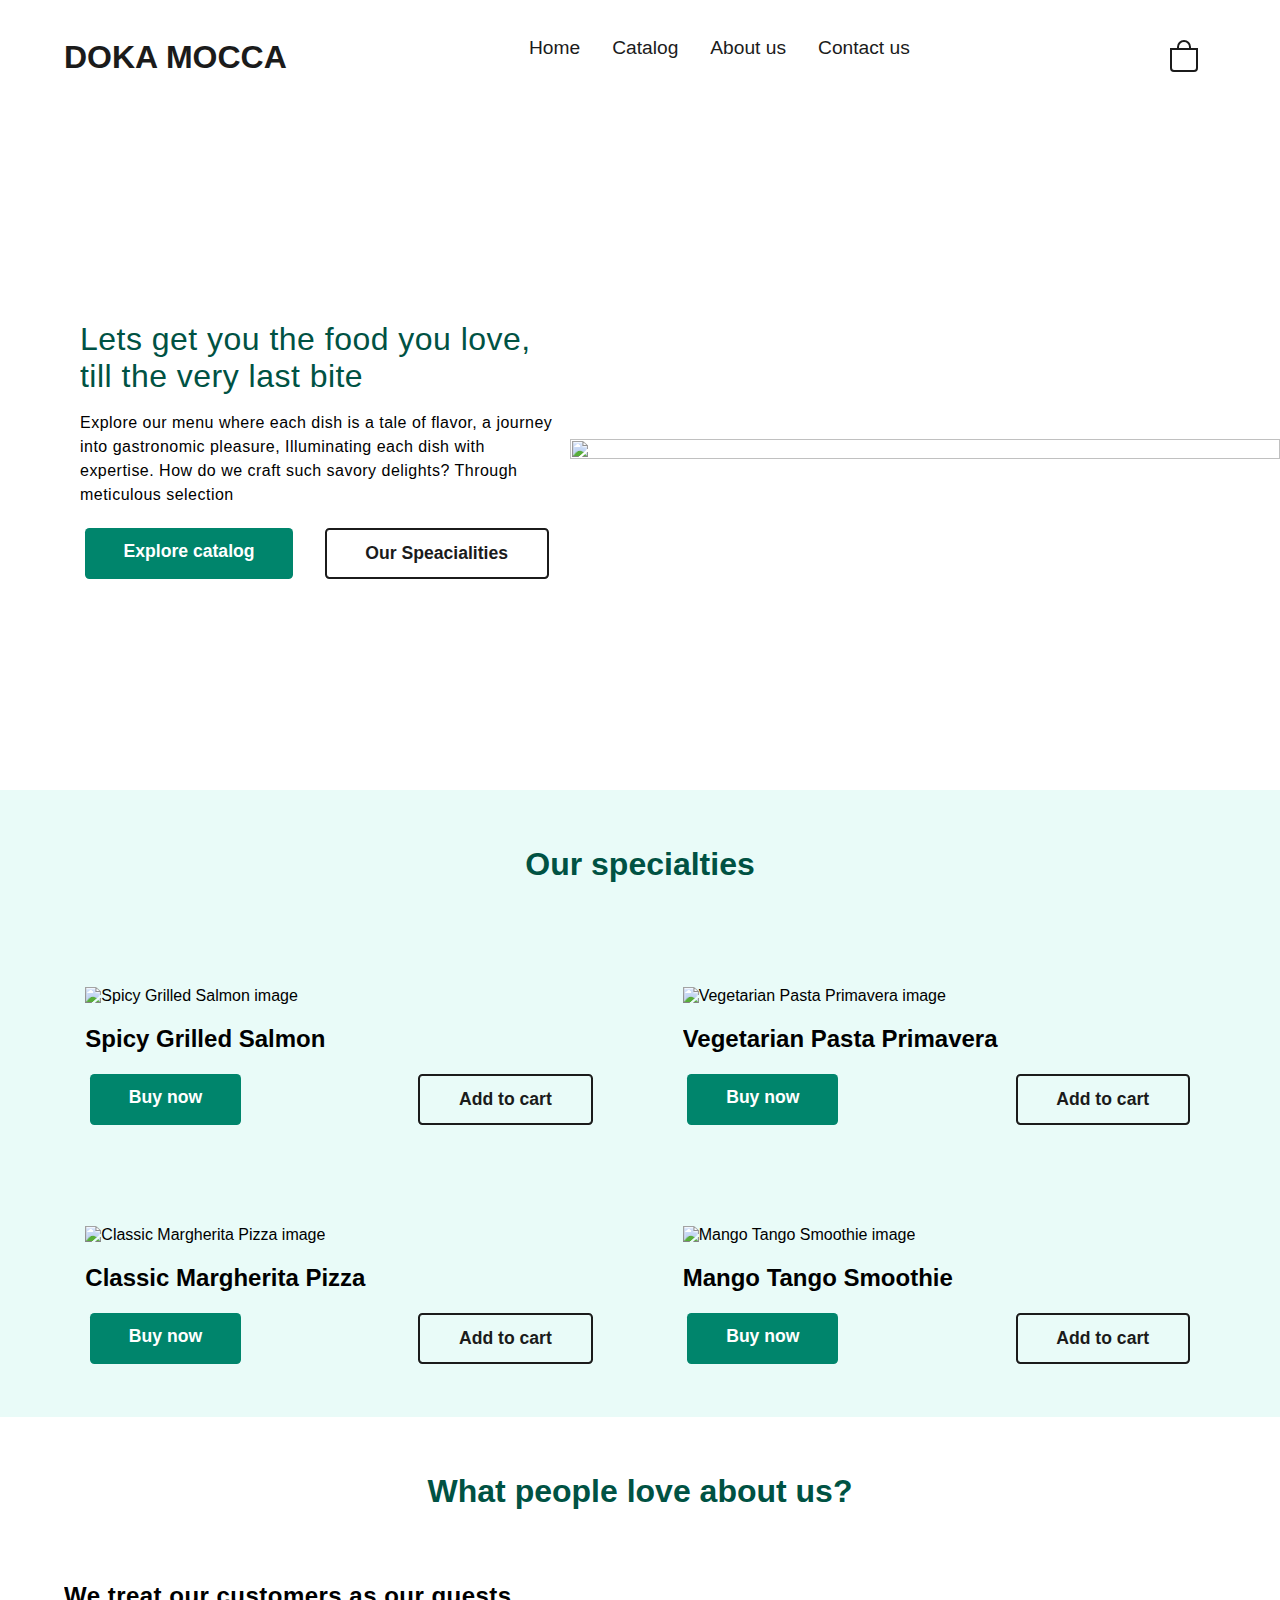
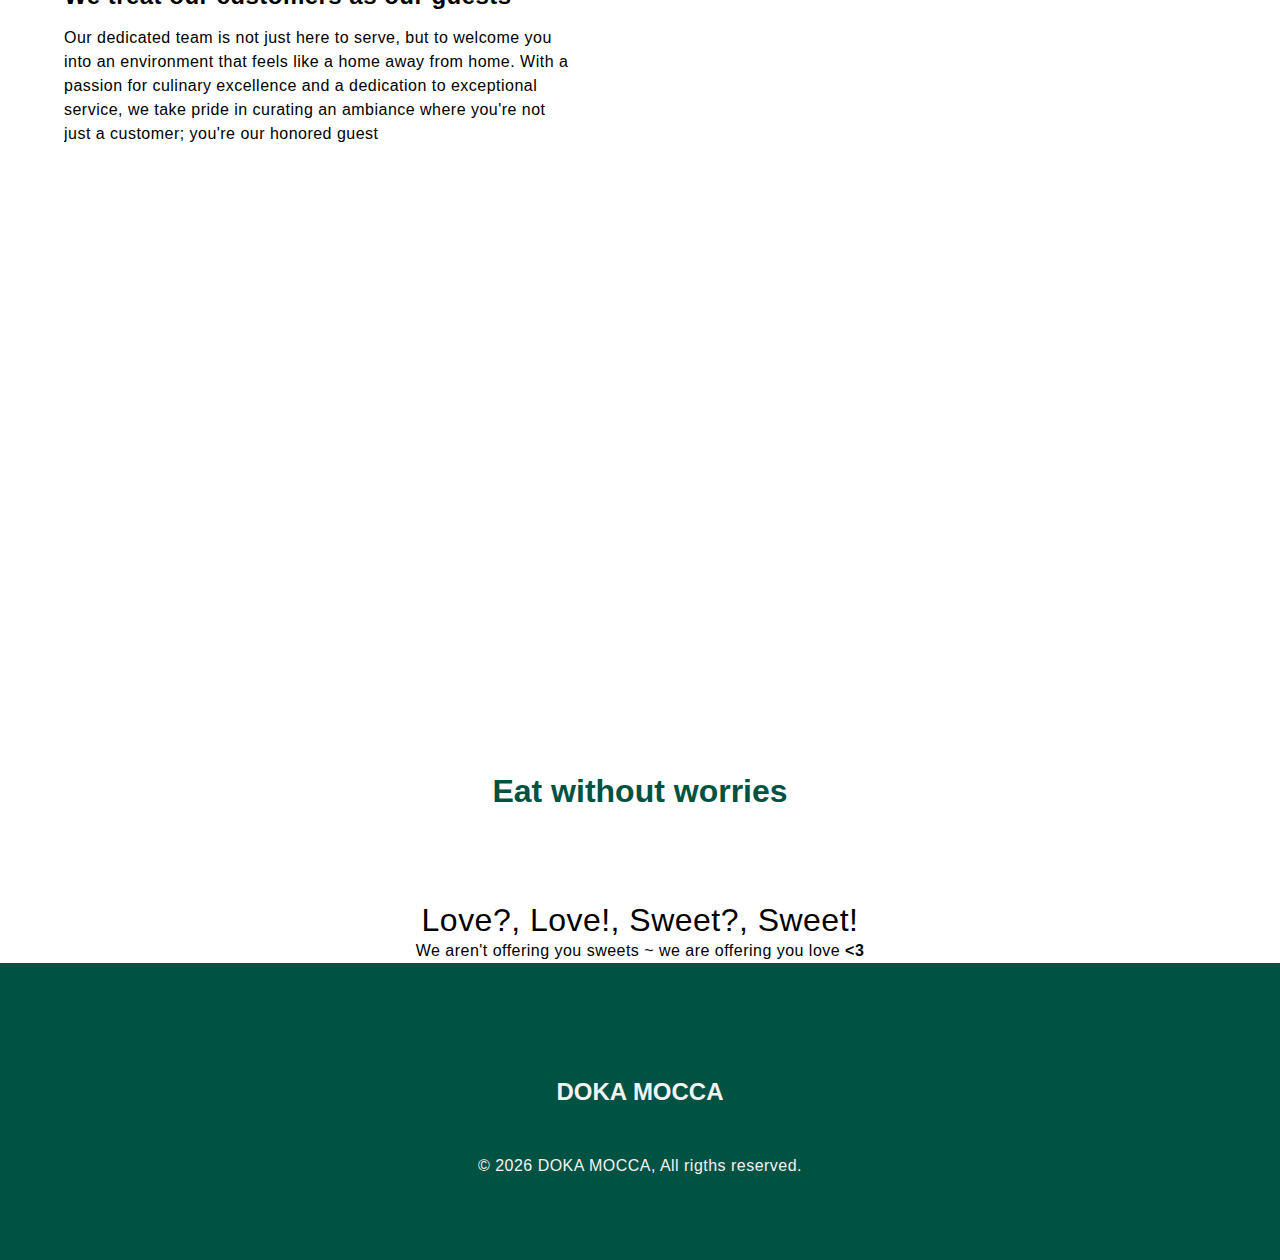
==== commit bd31ecbf: "sa" ====
--- a/index.html
+++ b/index.html
@@ -85,7 +85,7 @@
         
         <div class="container">
             <div class="textarea">
-                <h2 class="light-heading"><u>We treat our customers as our guests</u></h2>
+                <h2 class="light-heading"><b>We treat our customers as our guests</b></h2>
                 <p>Our dedicated team is not just here to serve, but to welcome you into an environment that feels like a home away from home. With a passion for culinary excellence and a dedication to exceptional service, we take pride in curating an ambiance where you're not just a customer; you're our honored guest</p>
             </div>
             
